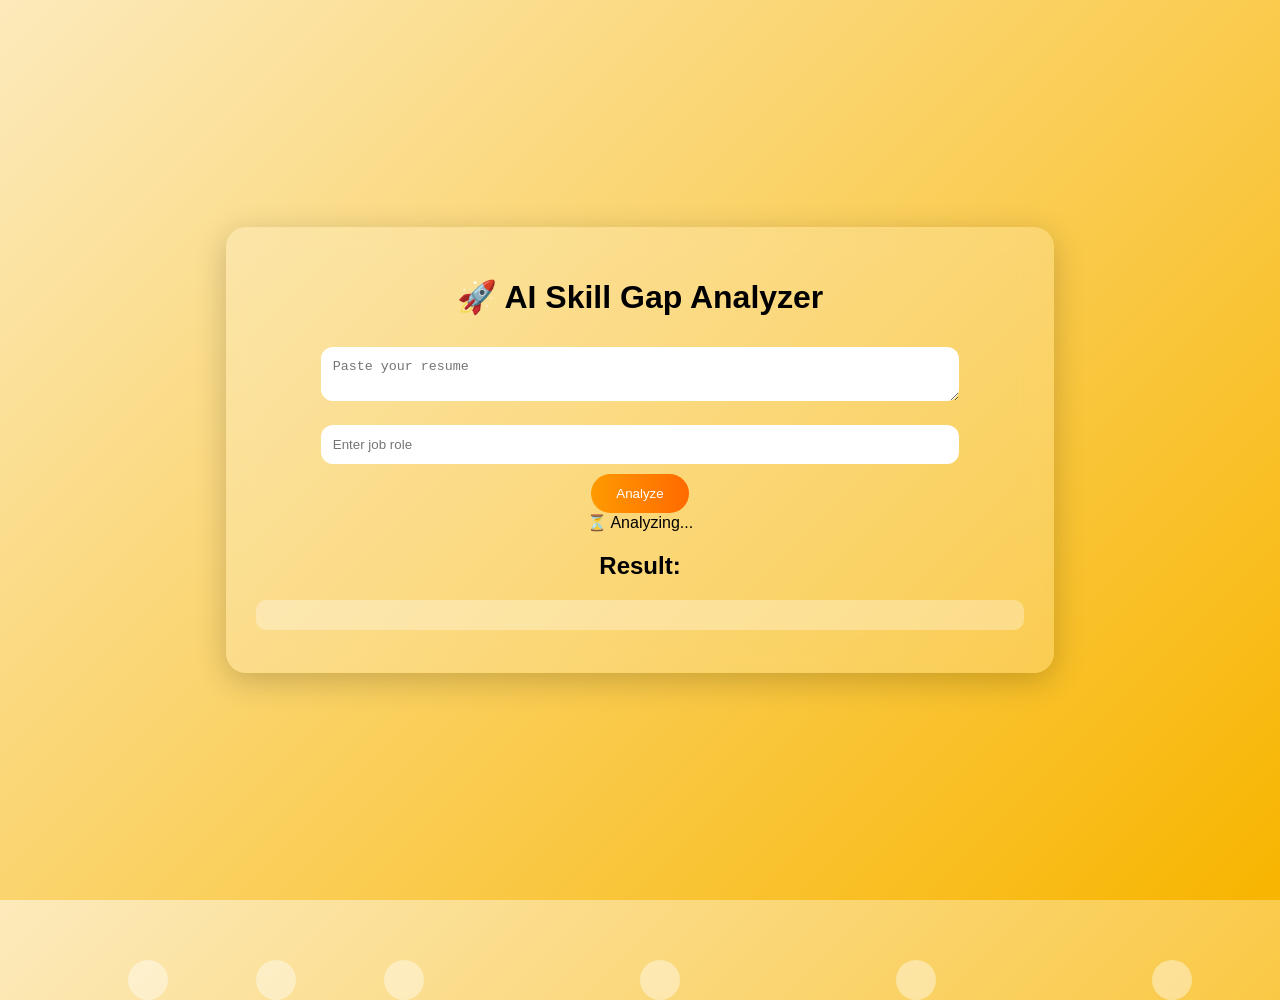
==== Frontend/index.html @ 1463200c "first commit" ====
<!DOCTYPE html>
<html>
<head>
    <title>AI Skill Gap Analyzer</title>
    <link rel="stylesheet" href="style.css">
</head>

<body>
<div class="bubbles">
    <span></span>
    <span></span>
    <span></span>
    <span></span>
    <span></span>
    <span></span>
</div>

<div class="container">

    <h1>🚀 AI Skill Gap Analyzer</h1>

    <textarea id="resume" placeholder="Paste your resume"></textarea><br>

    <input type="text" id="jobRole" placeholder="Enter job role"><br>

    <button onclick="analyze()">Analyze</button>

    <div id="loader">⏳ Analyzing...</div>

    <h2>Result:</h2>
    <pre id="output"></pre>

</div>

<script src="script.js"></script>

</body>
</html>
---- Frontend/style.css ----
/* 🌟 Background with yellow gradient */
body {
    margin: 0;
    font-family: 'Segoe UI', sans-serif;
    background: linear-gradient(135deg, #fceabb, #f8b500);
    height: 100vh;
    display: flex;
    justify-content: center;
    align-items: center;
    overflow: hidden;
}

/* 🫧 Bubble container */
.bubbles {
    position: absolute;
    width: 100%;
    height: 100%;
    z-index: 0;
}

/* 🫧 Each bubble */
.bubbles span {
    position: absolute;
    bottom: -100px;
    width: 40px;
    height: 40px;
    background: rgba(255, 255, 255, 0.4);
    border-radius: 50%;
    animation: rise 10s linear infinite;
}

/* Random bubble positions */
.bubbles span:nth-child(1) { left: 10%; animation-duration: 8s; }
.bubbles span:nth-child(2) { left: 20%; animation-duration: 12s; }
.bubbles span:nth-child(3) { left: 30%; animation-duration: 10s; }
.bubbles span:nth-child(4) { left: 50%; animation-duration: 7s; }
.bubbles span:nth-child(5) { left: 70%; animation-duration: 9s; }
.bubbles span:nth-child(6) { left: 90%; animation-duration: 11s; }

/* Animation */
@keyframes rise {
    0% {
        transform: translateY(0);
        opacity: 0.5;
    }
    100% {
        transform: translateY(-100vh);
        opacity: 0;
    }
}

/* 🌟 Glass card */
.container {
    position: relative;
    z-index: 1;
    background: rgba(255, 255, 255, 0.2);
    backdrop-filter: blur(15px);
    padding: 30px;
    border-radius: 20px;
    width: 60%;
    text-align: center;
    box-shadow: 0 8px 32px rgba(0,0,0,0.2);
}

/* 📝 Inputs */
textarea, input {
    width: 80%;
    padding: 12px;
    margin: 10px;
    border-radius: 12px;
    border: none;
    outline: none;
}

/* 🎯 Button */
button {
    padding: 12px 25px;
    border-radius: 25px;
    border: none;
    background: linear-gradient(to right, #ff9a00, #ff6a00);
    color: white;
    cursor: pointer;
    transition: 0.3s;
}

button:hover {
    transform: scale(1.1);
}

/* 📊 Result box */
#output {
    margin-top: 20px;
    background: rgba(255,255,255,0.3);
    padding: 15px;
    border-radius: 10px;
}
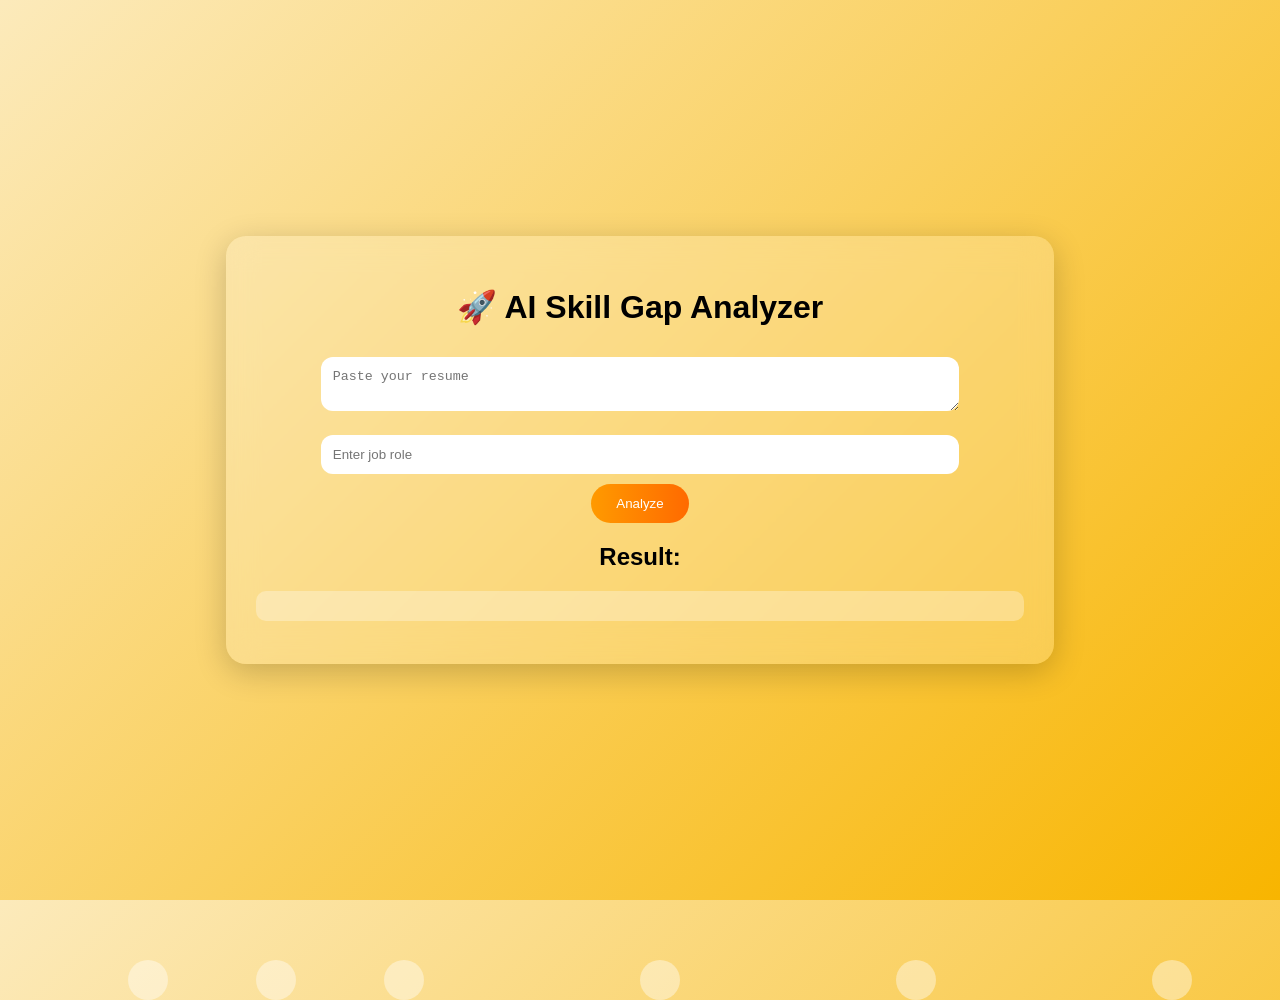
==== commit 204f44af: "fixed html" ====
--- a/Frontend/index.html
+++ b/Frontend/index.html
@@ -6,26 +6,23 @@
 </head>
 
 <body>
+
 <div class="bubbles">
-    <span></span>
-    <span></span>
-    <span></span>
-    <span></span>
-    <span></span>
-    <span></span>
+    <span></span><span></span><span></span>
+    <span></span><span></span><span></span>
 </div>
 
 <div class="container">
 
     <h1>🚀 AI Skill Gap Analyzer</h1>
 
-    <textarea id="resume" placeholder="Paste your resume"></textarea><br>
+    <textarea id="resume" placeholder="Paste your resume" required></textarea><br>
 
-    <input type="text" id="jobRole" placeholder="Enter job role"><br>
+    <input type="text" id="jobRole" placeholder="Enter job role" required><br>
 
     <button onclick="analyze()">Analyze</button>
 
-    <div id="loader">⏳ Analyzing...</div>
+    <div id="loader" style="display:none;">⏳ Analyzing...</div>
 
     <h2>Result:</h2>
     <pre id="output"></pre>
